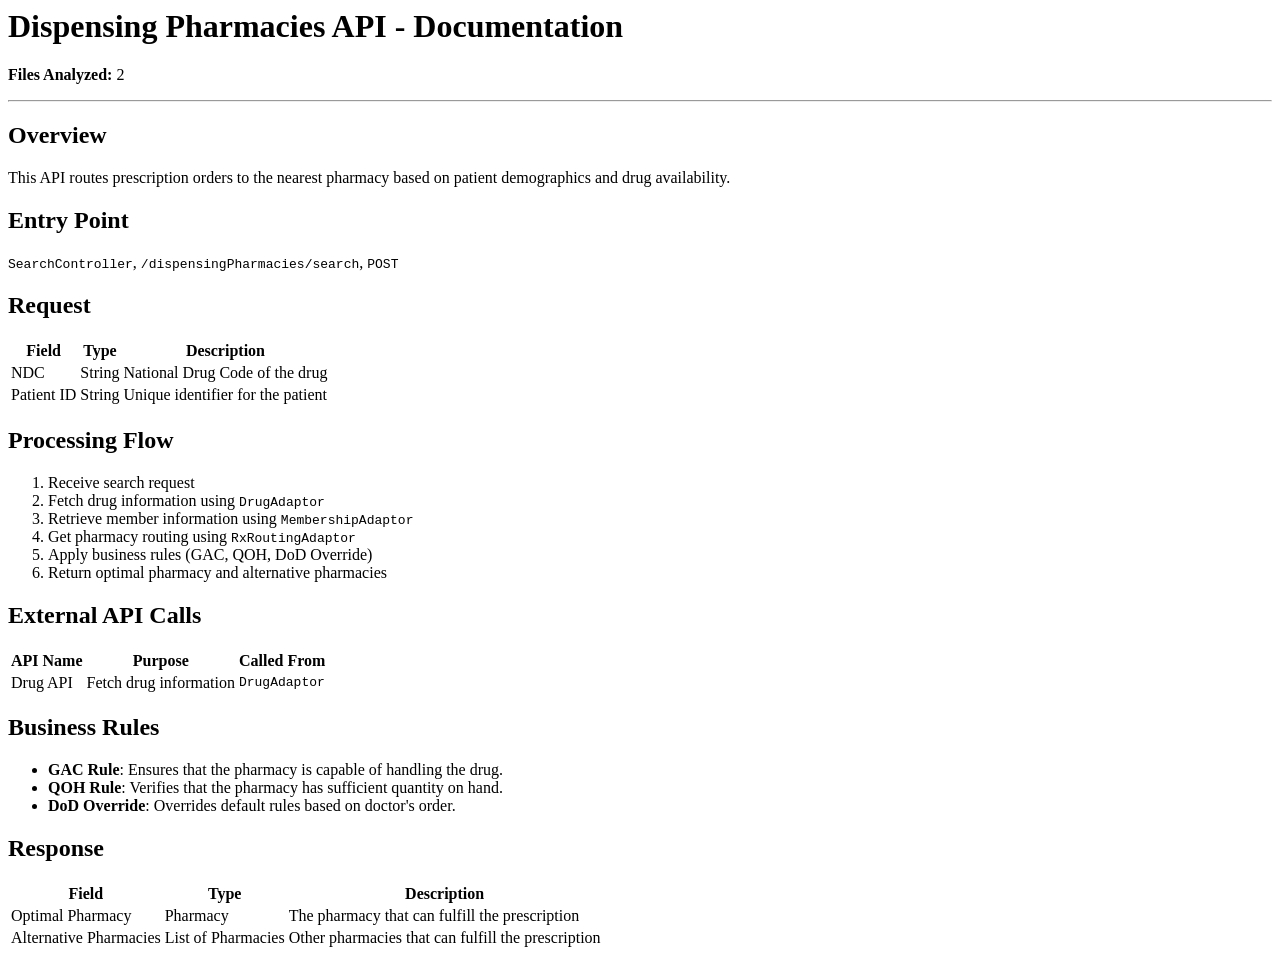
==== output/api_documentation.html @ e4a39193 "added code" ====
<html><body>
<h1>Dispensing Pharmacies API - Documentation</h1>
<p><strong>Files Analyzed:</strong> 2</p>
<hr>
<!DOCTYPE html>
<html lang="en">
<head>
    <meta charset="UTF-8">
    <meta name="viewport" content="width=device-width, initial-scale=1.0">
    <title>Dispensing Pharmacies API Documentation</title>
</head>
<body>
    <h2>Overview</h2>
    <p>This API routes prescription orders to the nearest pharmacy based on patient demographics and drug availability.</p>

    <h2>Entry Point</h2>
    <p><code>SearchController</code>, <code>/dispensingPharmacies/search</code>, <code>POST</code></p>

    <h2>Request</h2>
    <table>
        <thead>
            <tr>
                <th>Field</th>
                <th>Type</th>
                <th>Description</th>
            </tr>
        </thead>
        <tbody>
            <tr>
                <td>NDC</td>
                <td>String</td>
                <td>National Drug Code of the drug</td>
            </tr>
            <tr>
                <td>Patient ID</td>
                <td>String</td>
                <td>Unique identifier for the patient</td>
            </tr>
        </tbody>
    </table>

    <h2>Processing Flow</h2>
    <ol>
        <li>Receive search request</li>
        <li>Fetch drug information using <code>DrugAdaptor</code></li>
        <li>Retrieve member information using <code>MembershipAdaptor</code></li>
        <li>Get pharmacy routing using <code>RxRoutingAdaptor</code></li>
        <li>Apply business rules (GAC, QOH, DoD Override)</li>
        <li>Return optimal pharmacy and alternative pharmacies</li>
    </ol>

    <h2>External API Calls</h2>
    <table>
        <thead>
            <tr>
                <th>API Name</th>
                <th>Purpose</th>
                <th>Called From</th>
            </tr>
        </thead>
        <tbody>
            <tr>
                <td>Drug API</td>
                <td>Fetch drug information</td>
                <td><code>DrugAdaptor</code></td>
            </tr>
        </tbody>
    </table>

    <h2>Business Rules</h2>
    <ul>
        <li><strong>GAC Rule</strong>: Ensures that the pharmacy is capable of handling the drug.</li>
        <li><strong>QOH Rule</strong>: Verifies that the pharmacy has sufficient quantity on hand.</li>
        <li><strong>DoD Override</strong>: Overrides default rules based on doctor's order.</li>
    </ul>

    <h2>Response</h2>
    <table>
        <thead>
            <tr>
                <th>Field</th>
                <th>Type</th>
                <th>Description</th>
            </tr>
        </thead>
        <tbody>
            <tr>
                <td>Optimal Pharmacy</td>
                <td>Pharmacy</td>
                <td>The pharmacy that can fulfill the prescription</td>
            </tr>
            <tr>
                <td>Alternative Pharmacies</td>
                <td>List of Pharmacies</td>
                <td>Other pharmacies that can fulfill the prescription</td>
            </tr>
        </tbody>
    </table>
</body>
</html>
</body></html>
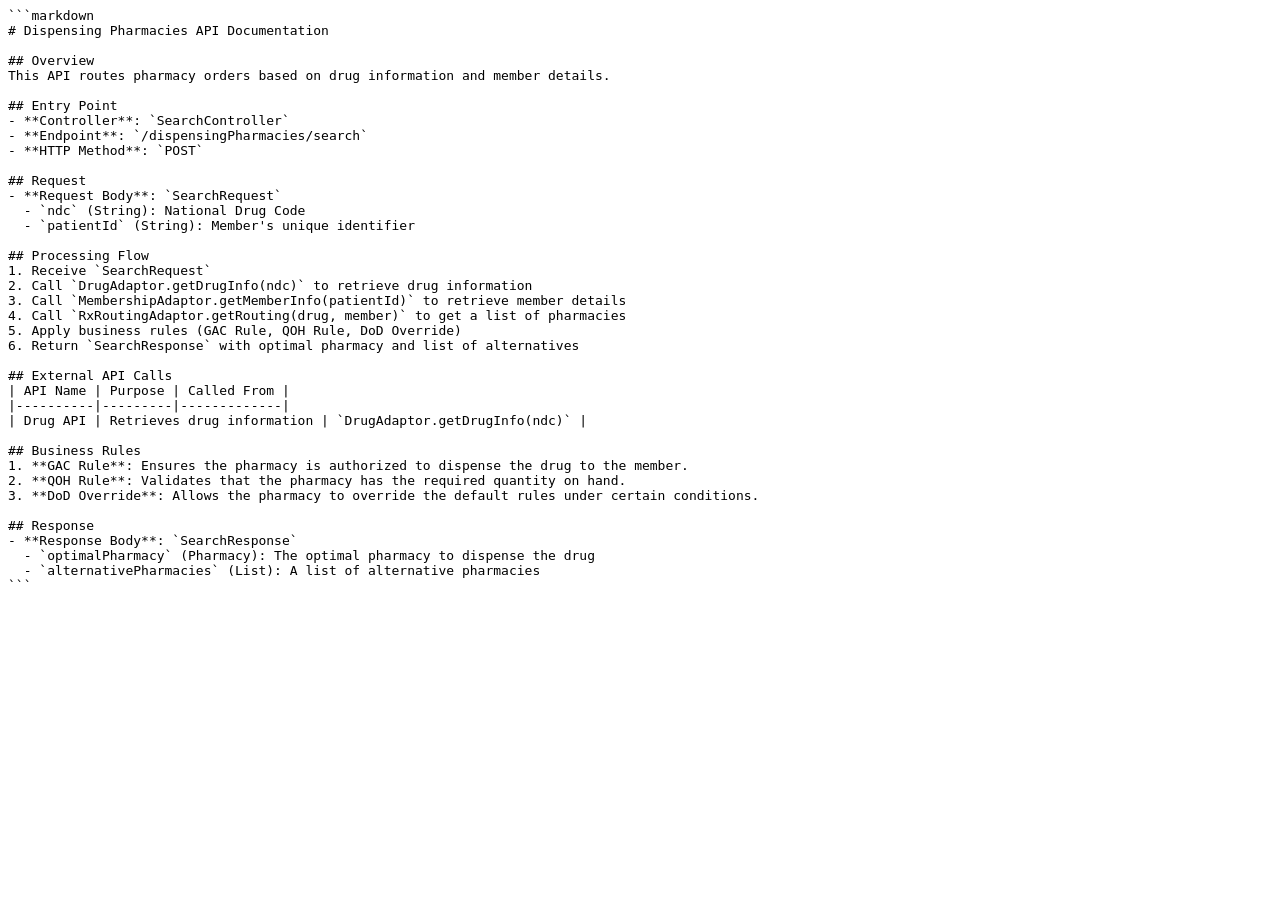
==== commit 04209f7e: "Merge pull request #1 from vishwa7388/feature/basic_level Feature/basic level" ====
--- a/output/api_documentation.html
+++ b/output/api_documentation.html
@@ -1,101 +1,45 @@
-<html><body>
-<h1>Dispensing Pharmacies API - Documentation</h1>
-<p><strong>Files Analyzed:</strong> 2</p>
-<hr>
-<!DOCTYPE html>
-<html lang="en">
-<head>
-    <meta charset="UTF-8">
-    <meta name="viewport" content="width=device-width, initial-scale=1.0">
-    <title>Dispensing Pharmacies API Documentation</title>
-</head>
+<html>
 <body>
-    <h2>Overview</h2>
-    <p>This API routes prescription orders to the nearest pharmacy based on patient demographics and drug availability.</p>
+<pre>
+```markdown
+# Dispensing Pharmacies API Documentation
 
-    <h2>Entry Point</h2>
-    <p><code>SearchController</code>, <code>/dispensingPharmacies/search</code>, <code>POST</code></p>
+## Overview
+This API routes pharmacy orders based on drug information and member details.
 
-    <h2>Request</h2>
-    <table>
-        <thead>
-            <tr>
-                <th>Field</th>
-                <th>Type</th>
-                <th>Description</th>
-            </tr>
-        </thead>
-        <tbody>
-            <tr>
-                <td>NDC</td>
-                <td>String</td>
-                <td>National Drug Code of the drug</td>
-            </tr>
-            <tr>
-                <td>Patient ID</td>
-                <td>String</td>
-                <td>Unique identifier for the patient</td>
-            </tr>
-        </tbody>
-    </table>
+## Entry Point
+- **Controller**: `SearchController`
+- **Endpoint**: `/dispensingPharmacies/search`
+- **HTTP Method**: `POST`
 
-    <h2>Processing Flow</h2>
-    <ol>
-        <li>Receive search request</li>
-        <li>Fetch drug information using <code>DrugAdaptor</code></li>
-        <li>Retrieve member information using <code>MembershipAdaptor</code></li>
-        <li>Get pharmacy routing using <code>RxRoutingAdaptor</code></li>
-        <li>Apply business rules (GAC, QOH, DoD Override)</li>
-        <li>Return optimal pharmacy and alternative pharmacies</li>
-    </ol>
+## Request
+- **Request Body**: `SearchRequest`
+  - `ndc` (String): National Drug Code
+  - `patientId` (String): Member's unique identifier
 
-    <h2>External API Calls</h2>
-    <table>
-        <thead>
-            <tr>
-                <th>API Name</th>
-                <th>Purpose</th>
-                <th>Called From</th>
-            </tr>
-        </thead>
-        <tbody>
-            <tr>
-                <td>Drug API</td>
-                <td>Fetch drug information</td>
-                <td><code>DrugAdaptor</code></td>
-            </tr>
-        </tbody>
-    </table>
+## Processing Flow
+1. Receive `SearchRequest`
+2. Call `DrugAdaptor.getDrugInfo(ndc)` to retrieve drug information
+3. Call `MembershipAdaptor.getMemberInfo(patientId)` to retrieve member details
+4. Call `RxRoutingAdaptor.getRouting(drug, member)` to get a list of pharmacies
+5. Apply business rules (GAC Rule, QOH Rule, DoD Override)
+6. Return `SearchResponse` with optimal pharmacy and list of alternatives
 
-    <h2>Business Rules</h2>
-    <ul>
-        <li><strong>GAC Rule</strong>: Ensures that the pharmacy is capable of handling the drug.</li>
-        <li><strong>QOH Rule</strong>: Verifies that the pharmacy has sufficient quantity on hand.</li>
-        <li><strong>DoD Override</strong>: Overrides default rules based on doctor's order.</li>
-    </ul>
+## External API Calls
+| API Name | Purpose | Called From |
+|----------|---------|-------------|
+| Drug API | Retrieves drug information | `DrugAdaptor.getDrugInfo(ndc)` |
 
-    <h2>Response</h2>
-    <table>
-        <thead>
-            <tr>
-                <th>Field</th>
-                <th>Type</th>
-                <th>Description</th>
-            </tr>
-        </thead>
-        <tbody>
-            <tr>
-                <td>Optimal Pharmacy</td>
-                <td>Pharmacy</td>
-                <td>The pharmacy that can fulfill the prescription</td>
-            </tr>
-            <tr>
-                <td>Alternative Pharmacies</td>
-                <td>List of Pharmacies</td>
-                <td>Other pharmacies that can fulfill the prescription</td>
-            </tr>
-        </tbody>
-    </table>
+## Business Rules
+1. **GAC Rule**: Ensures the pharmacy is authorized to dispense the drug to the member.
+2. **QOH Rule**: Validates that the pharmacy has the required quantity on hand.
+3. **DoD Override**: Allows the pharmacy to override the default rules under certain conditions.
+
+## Response
+- **Response Body**: `SearchResponse`
+  - `optimalPharmacy` (Pharmacy): The optimal pharmacy to dispense the drug
+  - `alternativePharmacies` (List<Pharmacy>): A list of alternative pharmacies
+```
+</pre>
 </body>
-</html>
-</body></html>+</html>
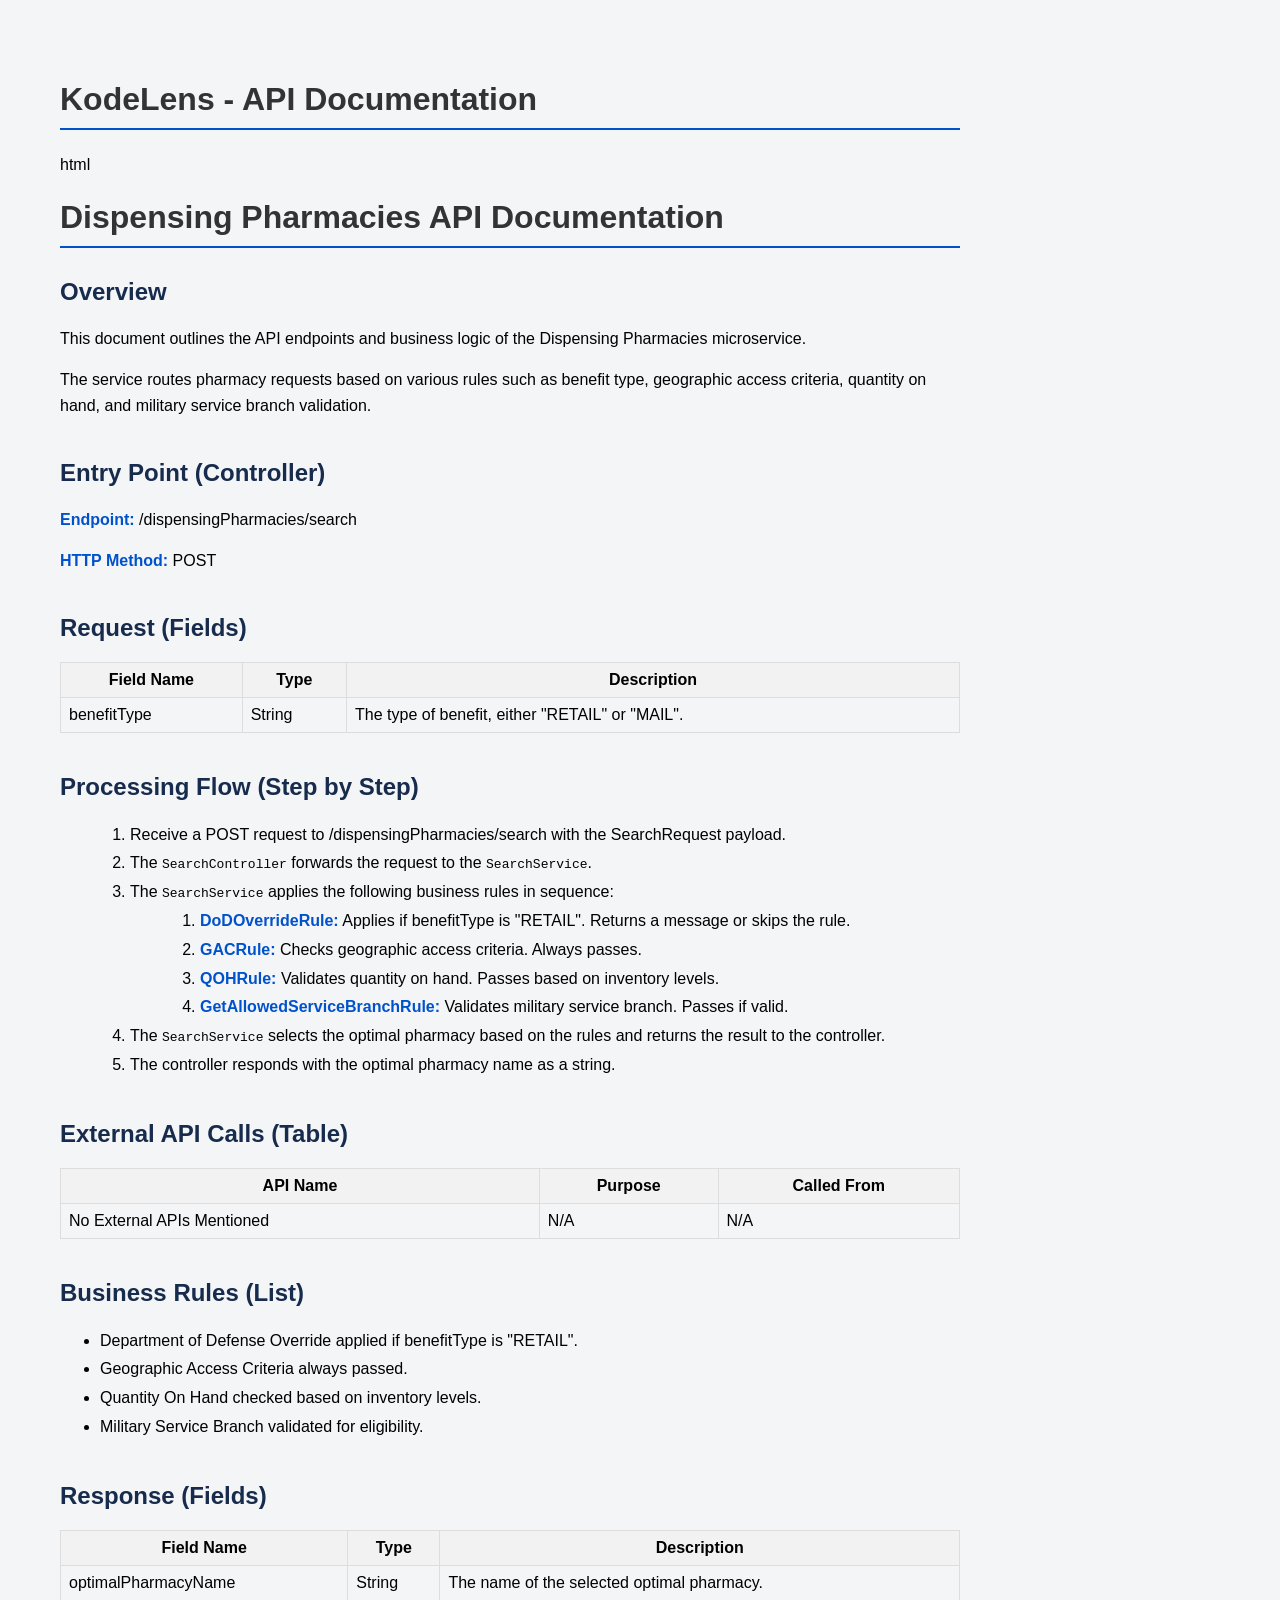
==== commit 52387037: "added few py files" ====
--- a/output/api_documentation.html
+++ b/output/api_documentation.html
@@ -1,45 +1,104 @@
+<!DOCTYPE html>
 <html>
+<head>
+    <style>
+        body { font-family: 'Segoe UI', sans-serif; background: #f4f5f7; padding: 40px; max-width: 900px; margin: 0 auto; }
+        h1 { color: #0052cc; border-bottom: 2px solid #0052cc; padding-bottom: 10px; }
+        h2 { color: #172b4d; margin-top: 30px; }
+        li { line-height: 1.8; }
+        p { line-height: 1.6; }
+        strong { color: #0052cc; }
+    </style>
+</head>
 <body>
-<pre>
-```markdown
-# Dispensing Pharmacies API Documentation
-
-## Overview
-This API routes pharmacy orders based on drug information and member details.
-
-## Entry Point
-- **Controller**: `SearchController`
-- **Endpoint**: `/dispensingPharmacies/search`
-- **HTTP Method**: `POST`
-
-## Request
-- **Request Body**: `SearchRequest`
-  - `ndc` (String): National Drug Code
-  - `patientId` (String): Member's unique identifier
-
-## Processing Flow
-1. Receive `SearchRequest`
-2. Call `DrugAdaptor.getDrugInfo(ndc)` to retrieve drug information
-3. Call `MembershipAdaptor.getMemberInfo(patientId)` to retrieve member details
-4. Call `RxRoutingAdaptor.getRouting(drug, member)` to get a list of pharmacies
-5. Apply business rules (GAC Rule, QOH Rule, DoD Override)
-6. Return `SearchResponse` with optimal pharmacy and list of alternatives
-
-## External API Calls
-| API Name | Purpose | Called From |
-|----------|---------|-------------|
-| Drug API | Retrieves drug information | `DrugAdaptor.getDrugInfo(ndc)` |
-
-## Business Rules
-1. **GAC Rule**: Ensures the pharmacy is authorized to dispense the drug to the member.
-2. **QOH Rule**: Validates that the pharmacy has the required quantity on hand.
-3. **DoD Override**: Allows the pharmacy to override the default rules under certain conditions.
-
-## Response
-- **Response Body**: `SearchResponse`
-  - `optimalPharmacy` (Pharmacy): The optimal pharmacy to dispense the drug
-  - `alternativePharmacies` (List<Pharmacy>): A list of alternative pharmacies
-```
-</pre>
+    <h1>KodeLens - API Documentation</h1>
+    <p>html
+<!DOCTYPE html>
+<html lang="en">
+<head>
+<meta charset="UTF-8">
+<title>Dispensing Pharmacies API Documentation</title>
+<style>
+body {
+    font-family: Arial, sans-serif;
+    margin: 20px;
+}
+h1 {
+    color: #333;
+}
+section {
+    margin-bottom: 40px;
+}
+table {
+    width: 100%;
+    border-collapse: collapse;
+    margin-top: 20px;
+}
+th, td {
+    border: 1px solid #ddd;
+    padding: 8px;
+}
+th {
+    background-color: #f2f2f2;
+}
+ol {
+    list-style-type: decimal;
+    margin-left: 30px;
+}
+</style>
+</head>
+<body>
+<h1>Dispensing Pharmacies API Documentation</h1></p><p><section>
+<h2>Overview</h2>
+<p>This document outlines the API endpoints and business logic of the Dispensing Pharmacies microservice.</p>
+<p>The service routes pharmacy requests based on various rules such as benefit type, geographic access criteria, quantity on hand, and military service branch validation.</p>
+</section></p><p><section>
+<h2>Entry Point (Controller)</h2>
+<p><strong>Endpoint:</strong> /dispensingPharmacies/search</p>
+<p><strong>HTTP Method:</strong> POST</p>
+</section></p><p><section>
+<h2>Request (Fields)</h2>
+<table>
+<tr><th>Field Name</th><th>Type</th><th>Description</th></tr>
+<tr><td>benefitType</td><td>String</td><td>The type of benefit, either "RETAIL" or "MAIL".</td></tr>
+</table>
+</section></p><p><section>
+<h2>Processing Flow (Step by Step)</h2>
+<ol>
+<li>Receive a POST request to /dispensingPharmacies/search with the SearchRequest payload.</li>
+<li>The <code>SearchController</code> forwards the request to the <code>SearchService</code>.</li>
+<li>The <code>SearchService</code> applies the following business rules in sequence:</li>
+<ol type="a">
+<li><strong>DoDOverrideRule:</strong> Applies if benefitType is "RETAIL". Returns a message or skips the rule.</li>
+<li><strong>GACRule:</strong> Checks geographic access criteria. Always passes.</li>
+<li><strong>QOHRule:</strong> Validates quantity on hand. Passes based on inventory levels.</li>
+<li><strong>GetAllowedServiceBranchRule:</strong> Validates military service branch. Passes if valid.</li>
+</ol>
+<li>The <code>SearchService</code> selects the optimal pharmacy based on the rules and returns the result to the controller.</li>
+<li>The controller responds with the optimal pharmacy name as a string.</li>
+</ol>
+</section></p><p><section>
+<h2>External API Calls (Table)</h2>
+<table>
+<tr><th>API Name</th><th>Purpose</th><th>Called From</th></tr>
+<tr><td>No External APIs Mentioned</td><td>N/A</td><td>N/A</td></tr>
+</table>
+</section></p><p><section>
+<h2>Business Rules (List)</h2>
+<ul>
+<li>Department of Defense Override applied if benefitType is "RETAIL".</li>
+<li>Geographic Access Criteria always passed.</li>
+<li>Quantity On Hand checked based on inventory levels.</li>
+<li>Military Service Branch validated for eligibility.</li>
+</ul>
+</section></p><p><section>
+<h2>Response (Fields)</h2>
+<table>
+<tr><th>Field Name</th><th>Type</th><th>Description</th></tr>
+<tr><td>optimalPharmacyName</td><td>String</td><td>The name of the selected optimal pharmacy.</td></tr>
+</table>
+</section>
+</body>
+</html></p>
 </body>
 </html>
